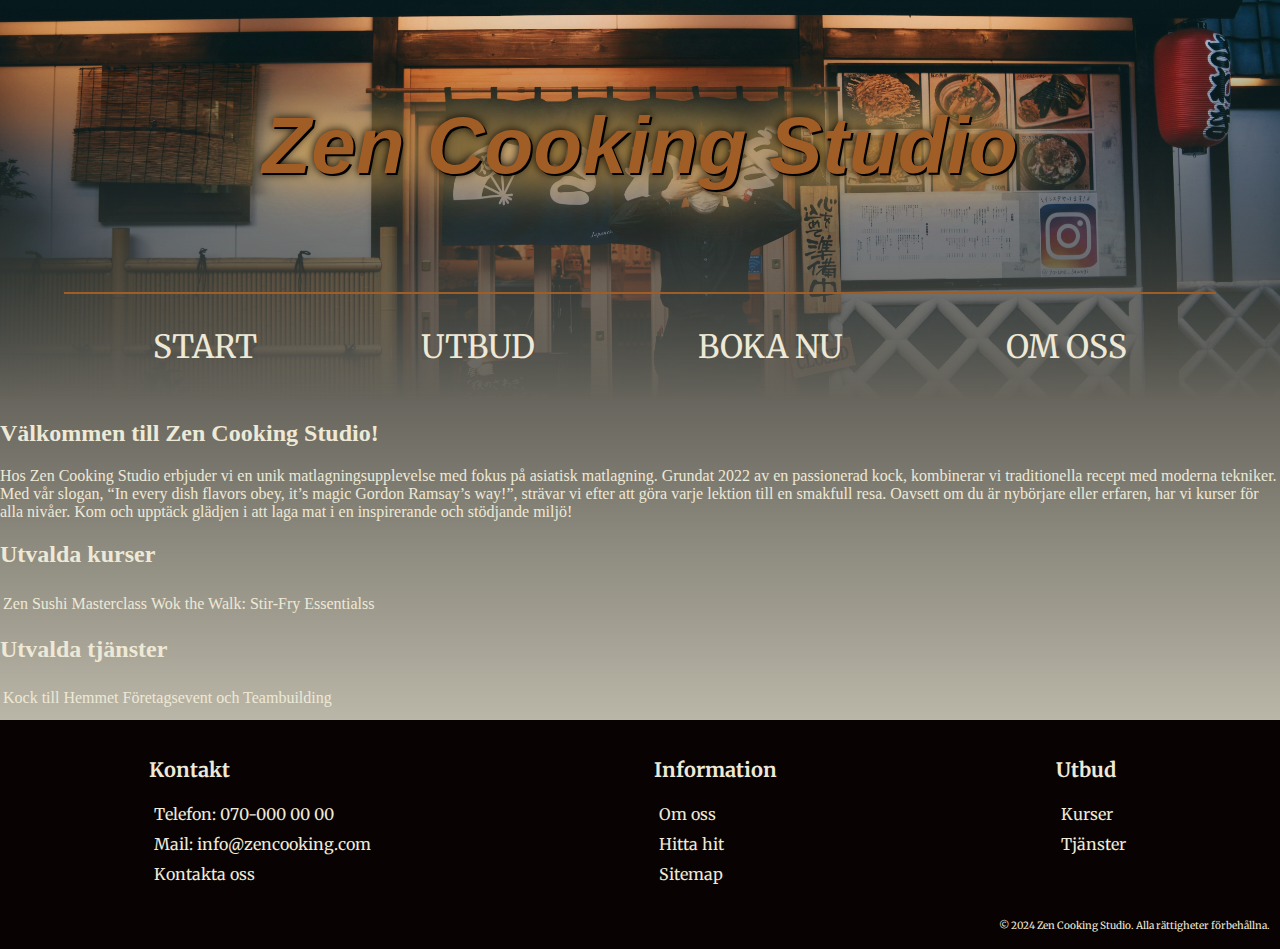
==== index.html @ c323c89d "removed padding from <a> elements, and added links in footer" ====
<!DOCTYPE html>
<html lang="sv">
<head>

    <title>Zen Cooking</title>
    <link rel="icon" href="img/icon.ico">
    <meta charset="utf-8">
    <link href="style/style.css" rel="stylesheet">
    <meta name="viewport" content="width=device-width, initial-scale=1.0">

    <link rel="preconnect" href="https://fonts.googleapis.com">
    <link rel="preconnect" href="https://fonts.gstatic.com" crossorigin>
    <link href="https://fonts.googleapis.com/css2?family=Kavivanar&family=Merriweather:ital,wght@0,300;0,400;0,700;0,900;1,300;1,400;1,700;1,900&family=PT+Serif+Caption:ital@0;1&family=Permanent+Marker&family=Rozha+One&display=swap" rel="stylesheet">


</head>
<body>
    <!--Meny i header, ska vara samma på varje sida-->
    <header>
        <img class="headerimg" src="img/ramenheaderimg.jpg" alt="ramen header image">
        <h1 class="glow">Zen Cooking Studio</h1>
        <section class="mobilemenu" hidden>
            <div class="offscreenmenu">
                <ul>
                    <li class="menuitem"><a href="index.html">Start</a></li>
                    <li class="menuitem"><a href="collection/service.html">Utbud</a></li>
                    <li class="menuitem"><a href="collection/booking.html">Boka nu</a></li>
                    <li class="menuitem"><a href="info/about.html">Om oss</a></li>
                </ul>
            </div>

            <nav>
                <img src="img/logo.png" alt="zen studio logo">
                <div class="hammenu">
                    <span></span>
                    <span></span>
                    <span></span>
                </div>
            </nav>

            <script src="./app.js"></script>
        </section>
        <hr>
        <section>
            <div class="containerheader">
                <div class="menuitem"><a href="index.html">Start</a></div>
                <div class="menuitem"><a href="collection/service.html">Utbud</a></div>
                <div class="menuitem"><a href="collection/booking.html">Boka nu</a></div>
                <div class="menuitem"><a href="info/about.html">Om oss</a></div>
            </div>
        </section>
    </header>
    <!--innehåll-->
    <main>
        <section>
            <!--Kort om företaget-->
            <h2>
                Välkommen till Zen Cooking Studio!
            </h2>
            <p>
                Hos Zen Cooking Studio erbjuder vi en unik matlagningsupplevelse med fokus på asiatisk matlagning.
                Grundat 2022 av en passionerad kock, kombinerar vi traditionella recept med moderna tekniker.
                Med vår slogan, “In every dish flavors obey, it’s magic Gordon Ramsay’s way!”, strävar vi efter att göra varje lektion till en smakfull resa.
                Oavsett om du är nybörjare eller erfaren, har vi kurser för alla nivåer. Kom och upptäck glädjen i att laga mat i en inspirerande och stödjande miljö!
            </p>
        </section>
        <section>
            <!--Kurser-->
            <h2>Utvalda kurser</h2>
            <table>
                <tr>
                    <td><!--Bild till sushi--></td>
                    <td><!--Bild wok--></td>
                </tr>
                <tr>
                    <td>Zen Sushi Masterclass</td>
                    <td>Wok the Walk: Stir-Fry Essentialss</td>
                </tr>
            </table>
        </section>
        <section>
            <!--Tjänster-->
            <h2>Utvalda tjänster</h2>
            <table>
                <tr>
                    <td><!--Bild till kock i hemmet--></td>
                    <td><!--Bild företagevent--></td>
                </tr>
                <tr>
                    <td>Kock till Hemmet</td>
                    <td>Företagsevent och Teambuilding</td>
                </tr>
            </table>
        </section>
    </main>
    <!--footer ska vara samma på alla sidor-->
    <footer>
        <section class="containerfooterrow">
            <div class="containerfootercontact">
                <h2>Kontakt</h2><!-- egen section, med adress telefon och mail-->
                    <div class="footeritem">Telefon: <a href="tel:0700000000">070-000 00 00</a></div><!--telefonnummer-->
                    <div class="footeritem">Mail: <a href="mailto:info@zencooking.com?subject=Meddelande från hemsidan">info@zencooking.com</a></div> <!--mail-->
                    <div class="footeritem"><a href="info/contact.html">Kontakta oss</a></div><!--Länk till hitta hit sidan-->
            </div>
            <div class="containerfooterinfo">
                <h2>Information</h2>
                    <div class="footeritem"><a href="info/about.html">Om oss</a></div> <!-- Länk till OM OSS sidan-->
                    <div class="footeritem"><a href="info/contact.html">Hitta hit</a></div> <!--Länk till hitta hit sidan-->
                    <div class="footeritem"><a href="#">Sitemap</a></div> <!-- Länk till SITEMAP-->
            </div>
            <div class="containerfooterinfo">
                <h2>Utbud</h2>
                <div class="footeritem"><a href="collection/service.html#cources">Kurser</a></div><!-- Länk till kurser och utbud id kurser-->
                <div class="footeritem"><a href="collection/service.html#services">Tjänster</a></div><!-- Länk till kurser och utbud id tjänster-->
            </div>
        </section>
        <section class="containerfootercopy">
            <p>&copy; 2024 Zen Cooking Studio. Alla rättigheter förbehållna.</p>
        </section>
    </footer>
</body>
</html>
---- style/style.css ----
/****************************************    HEADER    ****************************************/
/**---------------------------------------  BIGSCREEN  --------------------------------------**/
* {
    box-sizing: border-box;
    list-style: none;
    text-decoration: none;
}

a {
    color: #EEE9D6;
}

a:visited {
    color: #EEE9D6;
}

a:hover {
    border-radius: 30px;
    color: #A15D26;
    text-shadow: 1px 0 black,0 0 1em gray;
}

header {
    width: 100%;
    height: 400px;
    position: relative;
    overflow: hidden;
    padding: 0;
    margin: 0;
    font-family: "Merriweather", serif, Arial, sans-serif;
    font-weight: 400;
    font-style: normal;
}

hr {
    width: 90%;
    background-color: #A15D26;
    padding: 1px;
    border: none;
    justify-content: center;
}

header h1 {
    font-size: 500%;
    text-align: center;
    color: #A15D26;
    font-family: "permanent marker", Arial, sans-serif;
    font-style: italic;
    font-weight: 800;
    padding: 60px;
    margin: 40px;
    text-shadow: 2px 2px black, 0 0 10px black,0 0 50px orange, 0 0 60px #fff, 0 0 70px #A15D26;
}

.headerimg {
    width: 100%;
    height: 100%;
    object-fit: cover;
    position: absolute;
    top: auto;
    left: auto;
    z-index: -1;
    -webkit-mask-image: linear-gradient(#000000, transparent);
    mask-image: linear-gradient(#000000, transparent);
}

.menuitem {
    color: #EEE9D6;
    text-transform: uppercase;
    font-size: 200%;
    padding: 10px;
    margin: 10px;
    box-shadow: 100px;
    z-index: 1;
}

.containerheader {
    display: flex;
    flex-direction: row;
    align-items: center;
    justify-content: space-evenly;
    padding: 5px;
    margin: 5px;
}

.mobilemenu {
    display: none;
}
/**------------------------------------------------------------------------------------------**/


/**-------------------------------------  OFFSCREENMENU -------------------------------------**/
.offscreenmenu {
    background: linear-gradient(to bottom, #000000,#000000, transparent);
    width: 100%;
    position: fixed;
    top: -450px;
    display: flex;
    flex-direction: row;
    align-items: center;
    justify-content: left;
    text-align: left;
    font-size: 300%;
    transition: .2s ease;
    padding-bottom: 100px;
}

    .offscreenmenu.active {
        top: 0;
    }
/**------------------------------------------------------------------------------------------**/
/**-------------------------------------  HAMBURGERMENU -------------------------------------**/
nav {
    padding: 10px;
    display: flex;
    margin: 5px;
}

.hammenu {
    height: 50px;
    width: 40px;
    margin-left: auto;
    position: relative;
}

    .hammenu span {
        height: 5px;
        width: 100%;
        background: repeating-radial-gradient(#A15D26, transparent);
        border-radius: 25px;
        position: absolute;
        left: 50%;
        top: 50%;
        transform: translate(-50%, -50%);
        transition: .3s ease;
    }

        .hammenu span:nth-child(1) {
            top: 25%;
        }

        .hammenu span:nth-child(3) {
            top: 75%;
        }

    .hammenu.active span:nth-child(1) {
        top: 50%;
        transform: translate(-50%, -50%) rotate(45deg);
    }

    .hammenu.active span:nth-child(2) {
        opacity: 0;
    }

    .hammenu.active span:nth-child(3) {
        top: 50%;
        transform: translate(-50%, -50%) rotate(-45deg);
    }

/**------------------------------------------------------------------------------------------**/
/**********************************************************************************************/

/***************************************** FOOTER *********************************************/
footer {
    font-family: "Merriweather", serif, Arial, sans-serif;
    font-weight: 400;
    height: 200px;
    margin-bottom: 0;
    padding-bottom: 0;
}

    footer h2 {
        font-size: 20px;
    }

    footer p {
        font-size: 10px;
        justify-content: right;
        flex-direction: column-reverse;
    }

.footeritem {
    padding: 5px;
}

.containerfooterrow {
    justify-content: space-around;
    align-content: center;
    display: flex;
    background-color: #080203;
    flex-direction: row;
    padding: 10px;
    margin-top: 10px;
    volume: 3;
}

.containerfootercontact {
    justify-content: right;
    align-content: center;
    display: flex;
    background-color: #080203;
    flex-direction: column;
    padding: 10px;
    height: 30%;
}

.containerfooterinfo {
    justify-content: center;
    align-content: center;
    display: flex;
    background-color: #080203;
    flex-direction: column;
    padding: 10px;
    height: 30%;
}

.containerfootercopy {
    justify-content: space-between;
    align-content: center;
    display: flex;
    background-color: #080203;
    flex-direction: row-reverse;
    padding-right: 10px;
    height: 20%;
    margin-bottom: 0;
    padding-bottom: 0;
}




/**********************************************************************************************/
body {
    background: linear-gradient(to bottom, #000000, #EEE9D6);
    margin: 0;
    color: #EEE9D6;
}

/************************************************************************************/
/****************************************    Färger    ****************************************
    #A57960 Beige
    #3D0A06 Röd
    #EEE9D6 Vit
    #A15D26 Orange
    #091A00 Grön
    #080203 Svart



    #291f02

***********************************************************************************/




/**--------------------------------------  MIDIUMSCREEN  ------------------------------------**/
@media screen and (max-width:990px) {
    header {
        height: 225px;
    }

    .headerimg {
        height: 150px;
    }

    header h1 {
        font-size: 250%;
        padding: 30px;
        margin: 5px;
    }

    .menuitem {
        font-size: 125%;
        padding: 5px;
        margin: 5px;
    }

    .containerheader {
        display: flex;
        padding: 5px;
        margin: 5px;
    }

    .mobilemenu {
        display: none;
    }

    .containerfooterinfo {
        padding: 10px;
        font-size: 15px;
    }

    .containerfootercontact {
        padding: 10px;
        font-size: 15px;
    }

    footer h2 {
        font-size: 20px;
    }

    footer p {
        font-size: 7px;
    }

    .containerfooterrow {
        padding: 10px;
    }
}
/**------------------------------------------------------------------------------------------**/
/**--------------------------------------  SMALLSCREEN  -------------------------------------**/
@media screen and (max-width:550px) {
    header {
        height: 150px;
    }

    .headerimg {
        display: none;
    }

    header h1 {
        display: none;
        font-size: 150%;
        padding: 10px;
        margin: 10px;
        z-index: -1;
    }

    .menuitem {
        font-size: 30%;
        display: block;
        padding: 5px;
    }

    .containerheader {
        display: none;
    }

    .mobilemenu {
        display: block;
    }

    hr {
        background-color: #A15D26;
    }

    .containerfooterinfo {
        padding: 5px;
        font-size: 10px;
    }

    .containerfootercontact {
        padding: 5px;
        font-size: 10px;
    }

    footer h2 {
        font-size: 12px;
    }

    footer p {
        font-size: 5px;
    }

    .containerfooterrow {
        padding: 5px;
    }
    .containerfootercopy {
        height: 30px;
    }
}
/**------------------------------------------------------------------------------------------**/
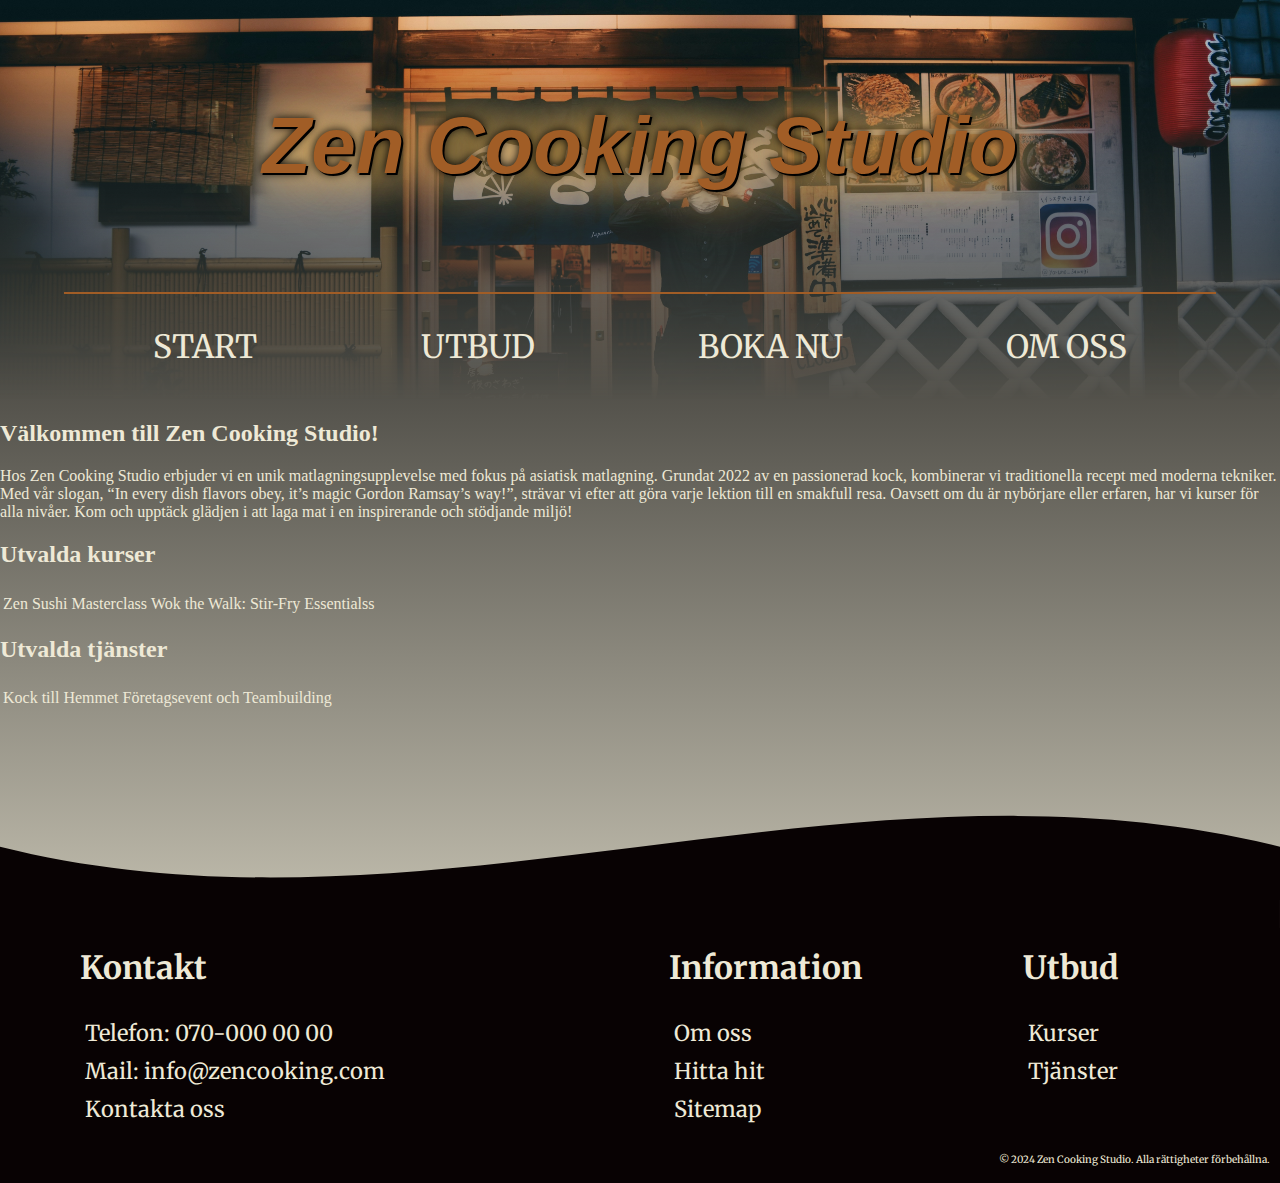
==== commit 809f8d6a: "added a wave above footer" ====
--- a/index.html
+++ b/index.html
@@ -94,24 +94,29 @@
         </section>
     </main>
     <!--footer ska vara samma på alla sidor-->
+    <div class="wave">
+        <svg viewBox="0 0 600 100">
+            <path d="M0,50 C200,100,400,0,600,50 S600,50 600,75 L600,100 L0,100 Z"></path>
+        </svg>
+    </div>
     <footer>
         <section class="containerfooterrow">
             <div class="containerfootercontact">
-                <h2>Kontakt</h2><!-- egen section, med adress telefon och mail-->
-                    <div class="footeritem">Telefon: <a href="tel:0700000000">070-000 00 00</a></div><!--telefonnummer-->
-                    <div class="footeritem">Mail: <a href="mailto:info@zencooking.com?subject=Meddelande från hemsidan">info@zencooking.com</a></div> <!--mail-->
-                    <div class="footeritem"><a href="info/contact.html">Kontakta oss</a></div><!--Länk till hitta hit sidan-->
+                <h2>Kontakt</h2>
+                <div class="footeritem">Telefon: <a href="tel:0700000000">070-000 00 00</a></div>
+                <div class="footeritem">Mail: <a href="mailto:info@zencooking.com?subject=Meddelande från hemsidan">info@zencooking.com</a></div>
+                <div class="footeritem"><a href="info/contact.html">Kontakta oss</a></div>
             </div>
             <div class="containerfooterinfo">
                 <h2>Information</h2>
-                    <div class="footeritem"><a href="info/about.html">Om oss</a></div> <!-- Länk till OM OSS sidan-->
-                    <div class="footeritem"><a href="info/contact.html">Hitta hit</a></div> <!--Länk till hitta hit sidan-->
-                    <div class="footeritem"><a href="#">Sitemap</a></div> <!-- Länk till SITEMAP-->
+                <div class="footeritem"><a href="info/about.html">Om oss</a></div>
+                <div class="footeritem"><a href="info/contact.html">Hitta hit</a></div>
+                <div class="footeritem"><a href="#">Sitemap</a></div> <!-- Länk till SITEMAP-->
             </div>
             <div class="containerfooterinfo">
                 <h2>Utbud</h2>
-                <div class="footeritem"><a href="collection/service.html#cources">Kurser</a></div><!-- Länk till kurser och utbud id kurser-->
-                <div class="footeritem"><a href="collection/service.html#services">Tjänster</a></div><!-- Länk till kurser och utbud id tjänster-->
+                <div class="footeritem"><a href="collection/service.html#cources">Kurser</a></div>
+                <div class="footeritem"><a href="collection/service.html#services">Tjänster</a></div>
             </div>
         </section>
         <section class="containerfootercopy">
--- a/style/style.css
+++ b/style/style.css
@@ -87,8 +87,6 @@
     display: none;
 }
 /**------------------------------------------------------------------------------------------**/
-
-
 /**-------------------------------------  OFFSCREENMENU -------------------------------------**/
 .offscreenmenu {
     background: linear-gradient(to bottom, #000000,#000000, transparent);
@@ -170,7 +168,8 @@
 }
 
     footer h2 {
-        font-size: 20px;
+        font-size: 32px;
+        margin-top: 5px;
     }
 
     footer p {
@@ -184,14 +183,12 @@
 }
 
 .containerfooterrow {
-    justify-content: space-around;
+    justify-content:  flex-end;
     align-content: center;
     display: flex;
     background-color: #080203;
     flex-direction: row;
-    padding: 10px;
-    margin-top: 10px;
-    volume: 3;
+    padding: 5px;
 }
 
 .containerfootercontact {
@@ -201,7 +198,10 @@
     background-color: #080203;
     flex-direction: column;
     padding: 10px;
+    padding-left: 75px;
     height: 30%;
+    font-size: 22px;
+    flex-grow: 50;
 }
 
 .containerfooterinfo {
@@ -211,7 +211,10 @@
     background-color: #080203;
     flex-direction: column;
     padding: 10px;
+    padding-right: 100px;
     height: 30%;
+    font-size: 22px;
+    flex-grow: 10;
 }
 
 .containerfootercopy {
@@ -223,10 +226,14 @@
     padding-right: 10px;
     height: 20%;
     margin-bottom: 0;
-    padding-bottom: 0;
-}
-
-
+}
+
+.wave {
+    position: relative;
+    bottom: -30px;
+    fill:#080203;
+    z-index: -1;
+}
 
 
 /**********************************************************************************************/
@@ -293,6 +300,7 @@
 
     .containerfootercontact {
         padding: 10px;
+        padding-left: 50px;
         font-size: 15px;
     }
 
@@ -347,11 +355,13 @@
 
     .containerfooterinfo {
         padding: 5px;
+        padding-right: 15px;
         font-size: 10px;
     }
 
     .containerfootercontact {
         padding: 5px;
+        padding-left: 15px;
         font-size: 10px;
     }
 
@@ -364,10 +374,17 @@
     }
 
     .containerfooterrow {
-        padding: 5px;
+        padding: 2px;
+        justify-content: flex-start;
     }
     .containerfootercopy {
         height: 30px;
     }
-}
-/**------------------------------------------------------------------------------------------**/
+    .wave {
+        position: relative;
+        bottom: -20px;
+        fill: #080203;
+        z-index: -1;
+    }
+}
+/**------------------------------------------------------------------------------------------**/
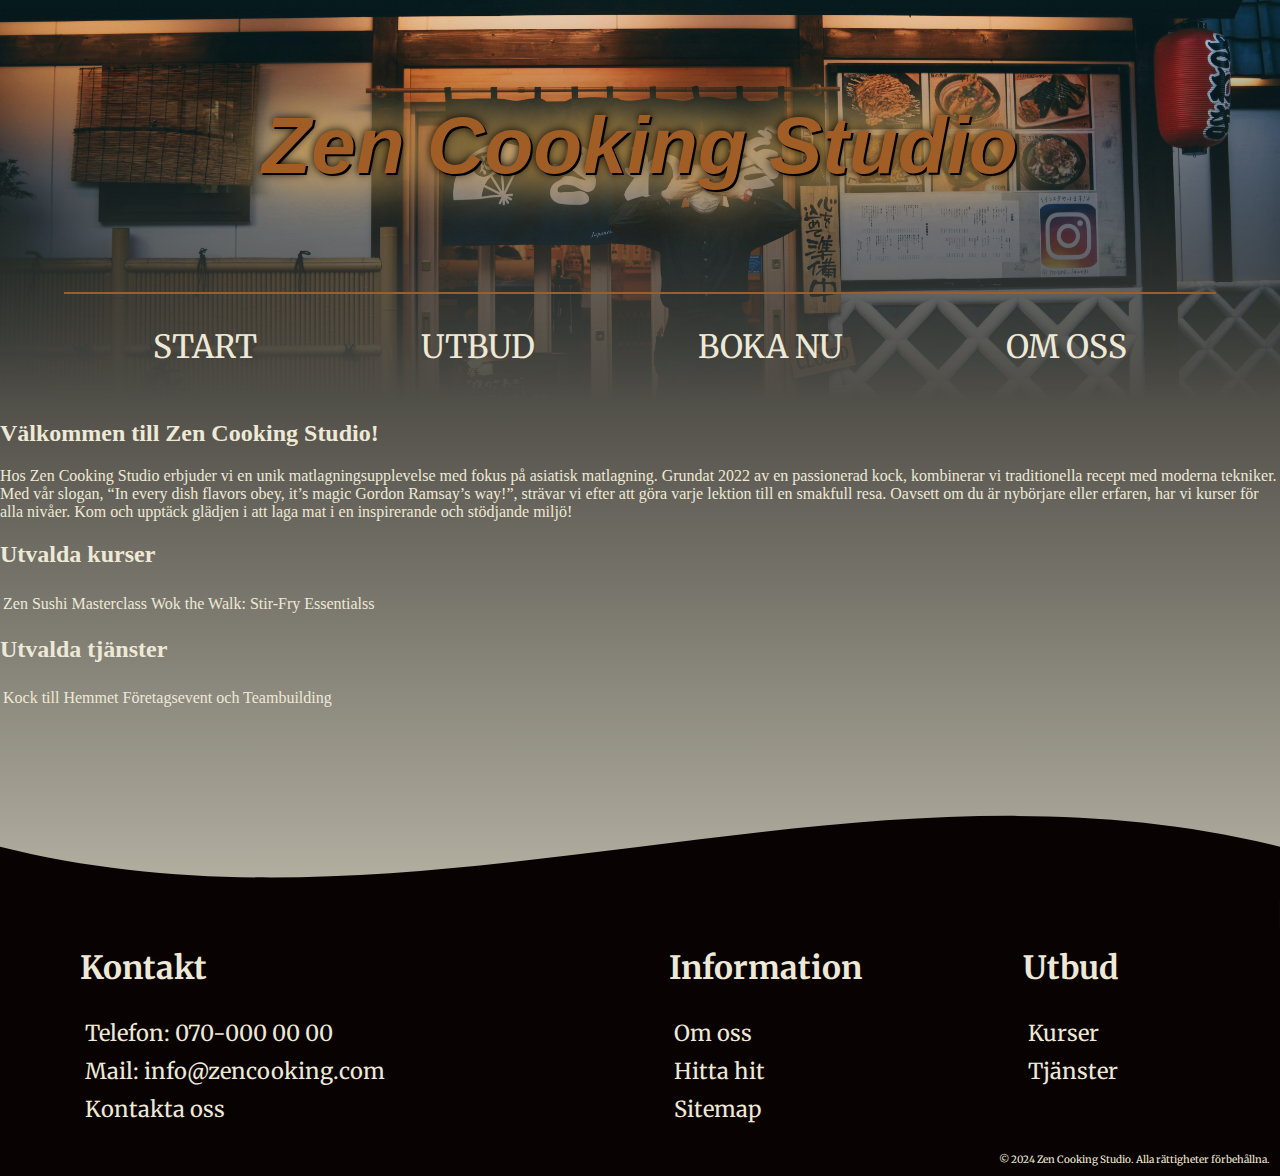
==== commit 6bfc1cfa: "ran index.html and style.css through validator and corrected some warnings/errors" ====
--- a/index.html
+++ b/index.html
@@ -19,7 +19,7 @@
     <header>
         <img class="headerimg" src="img/ramenheaderimg.jpg" alt="ramen header image">
         <h1 class="glow">Zen Cooking Studio</h1>
-        <section class="mobilemenu" hidden>
+        <div class="mobilemenu" hidden>
             <div class="offscreenmenu">
                 <ul>
                     <li class="menuitem"><a href="index.html">Start</a></li>
@@ -39,16 +39,16 @@
             </nav>
 
             <script src="./app.js"></script>
-        </section>
+        </div>
         <hr>
-        <section>
+        <div>
             <div class="containerheader">
                 <div class="menuitem"><a href="index.html">Start</a></div>
                 <div class="menuitem"><a href="collection/service.html">Utbud</a></div>
                 <div class="menuitem"><a href="collection/booking.html">Boka nu</a></div>
                 <div class="menuitem"><a href="info/about.html">Om oss</a></div>
             </div>
-        </section>
+        </div>
     </header>
     <!--innehåll-->
     <main>
@@ -100,11 +100,11 @@
         </svg>
     </div>
     <footer>
-        <section class="containerfooterrow">
+        <div class="containerfooterrow">
             <div class="containerfootercontact">
                 <h2>Kontakt</h2>
                 <div class="footeritem">Telefon: <a href="tel:0700000000">070-000 00 00</a></div>
-                <div class="footeritem">Mail: <a href="mailto:info@zencooking.com?subject=Meddelande från hemsidan">info@zencooking.com</a></div>
+                <div class="footeritem">Mail: <a href="mailto:info@zencooking.com?subject=Meddelande">info@zencooking.com</a></div>
                 <div class="footeritem"><a href="info/contact.html">Kontakta oss</a></div>
             </div>
             <div class="containerfooterinfo">
@@ -118,10 +118,10 @@
                 <div class="footeritem"><a href="collection/service.html#cources">Kurser</a></div>
                 <div class="footeritem"><a href="collection/service.html#services">Tjänster</a></div>
             </div>
-        </section>
-        <section class="containerfootercopy">
+        </div>
+        <div class="containerfootercopy">
             <p>&copy; 2024 Zen Cooking Studio. Alla rättigheter förbehållna.</p>
-        </section>
+        </div>
     </footer>
 </body>
 </html>--- a/style/style.css
+++ b/style/style.css
@@ -70,7 +70,6 @@
     font-size: 200%;
     padding: 10px;
     margin: 10px;
-    box-shadow: 100px;
     z-index: 1;
 }
 
@@ -162,7 +161,6 @@
 footer {
     font-family: "Merriweather", serif, Arial, sans-serif;
     font-weight: 400;
-    height: 200px;
     margin-bottom: 0;
     padding-bottom: 0;
 }
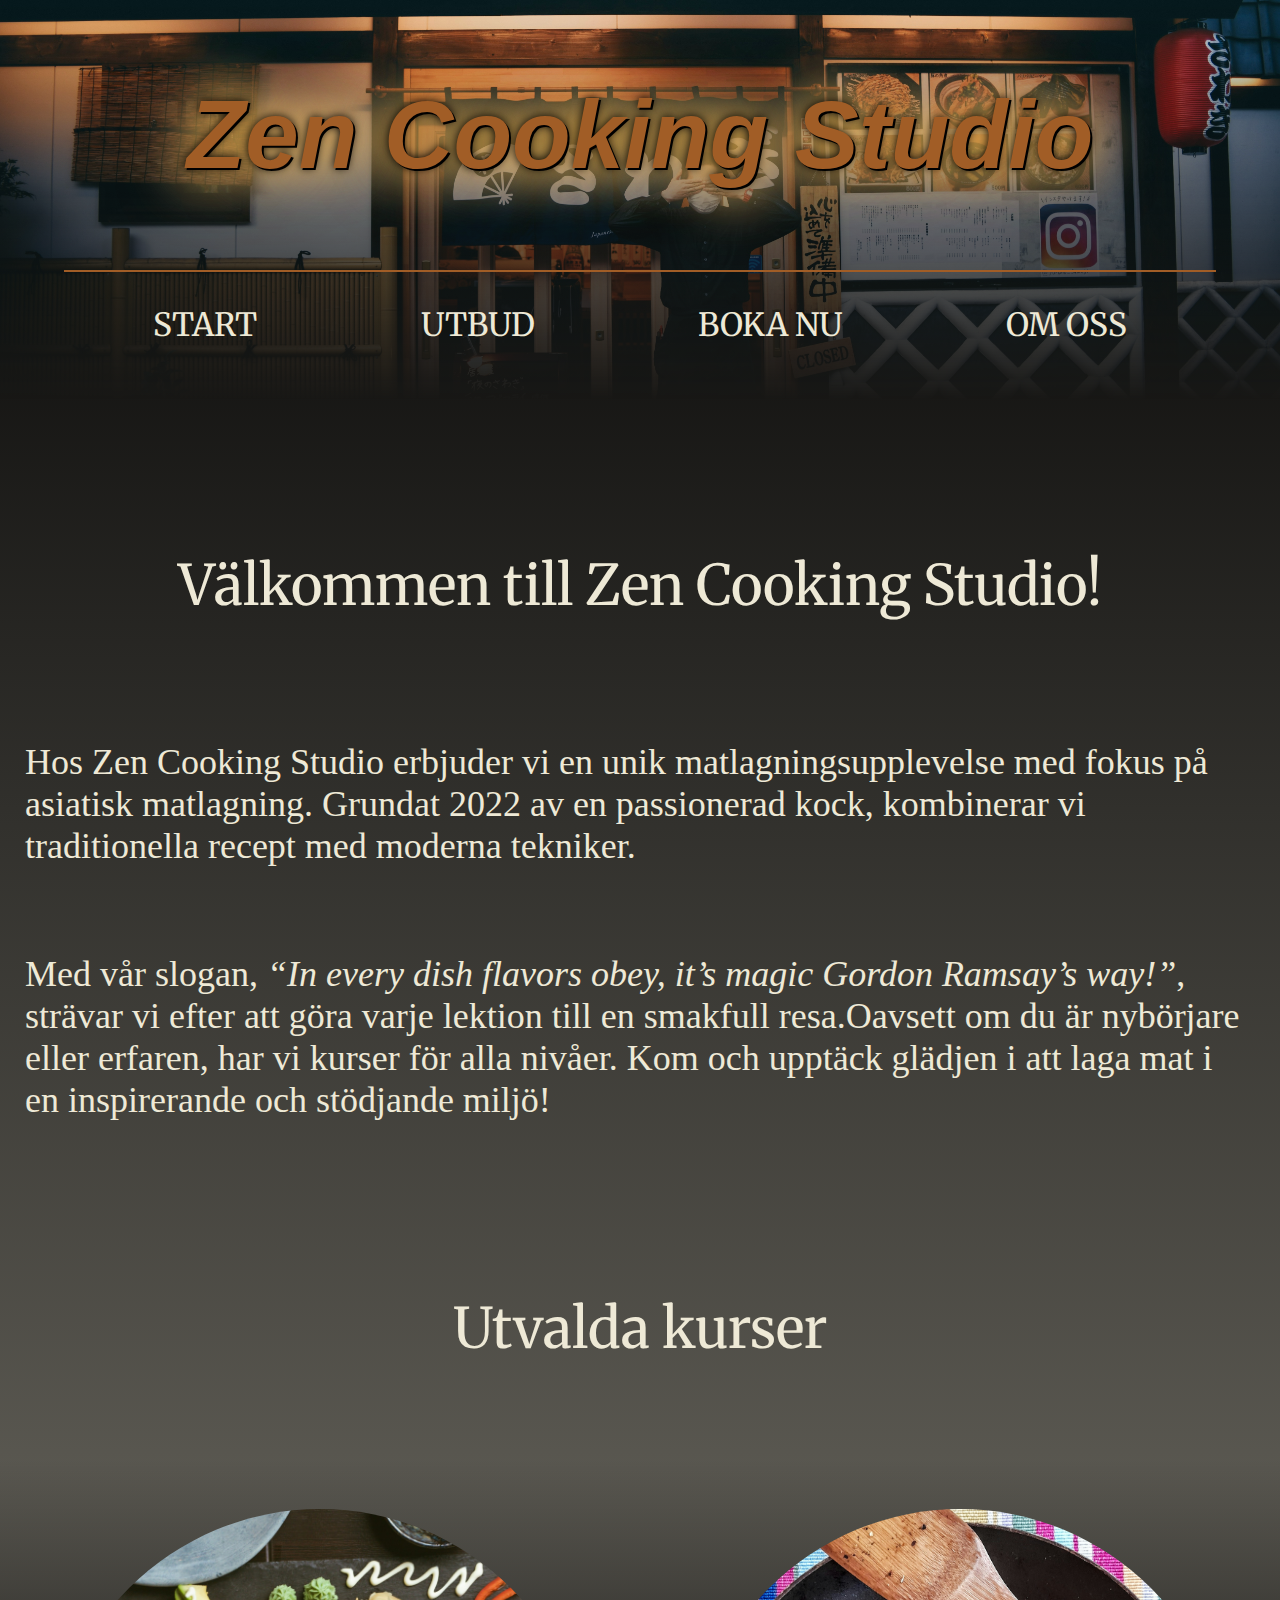
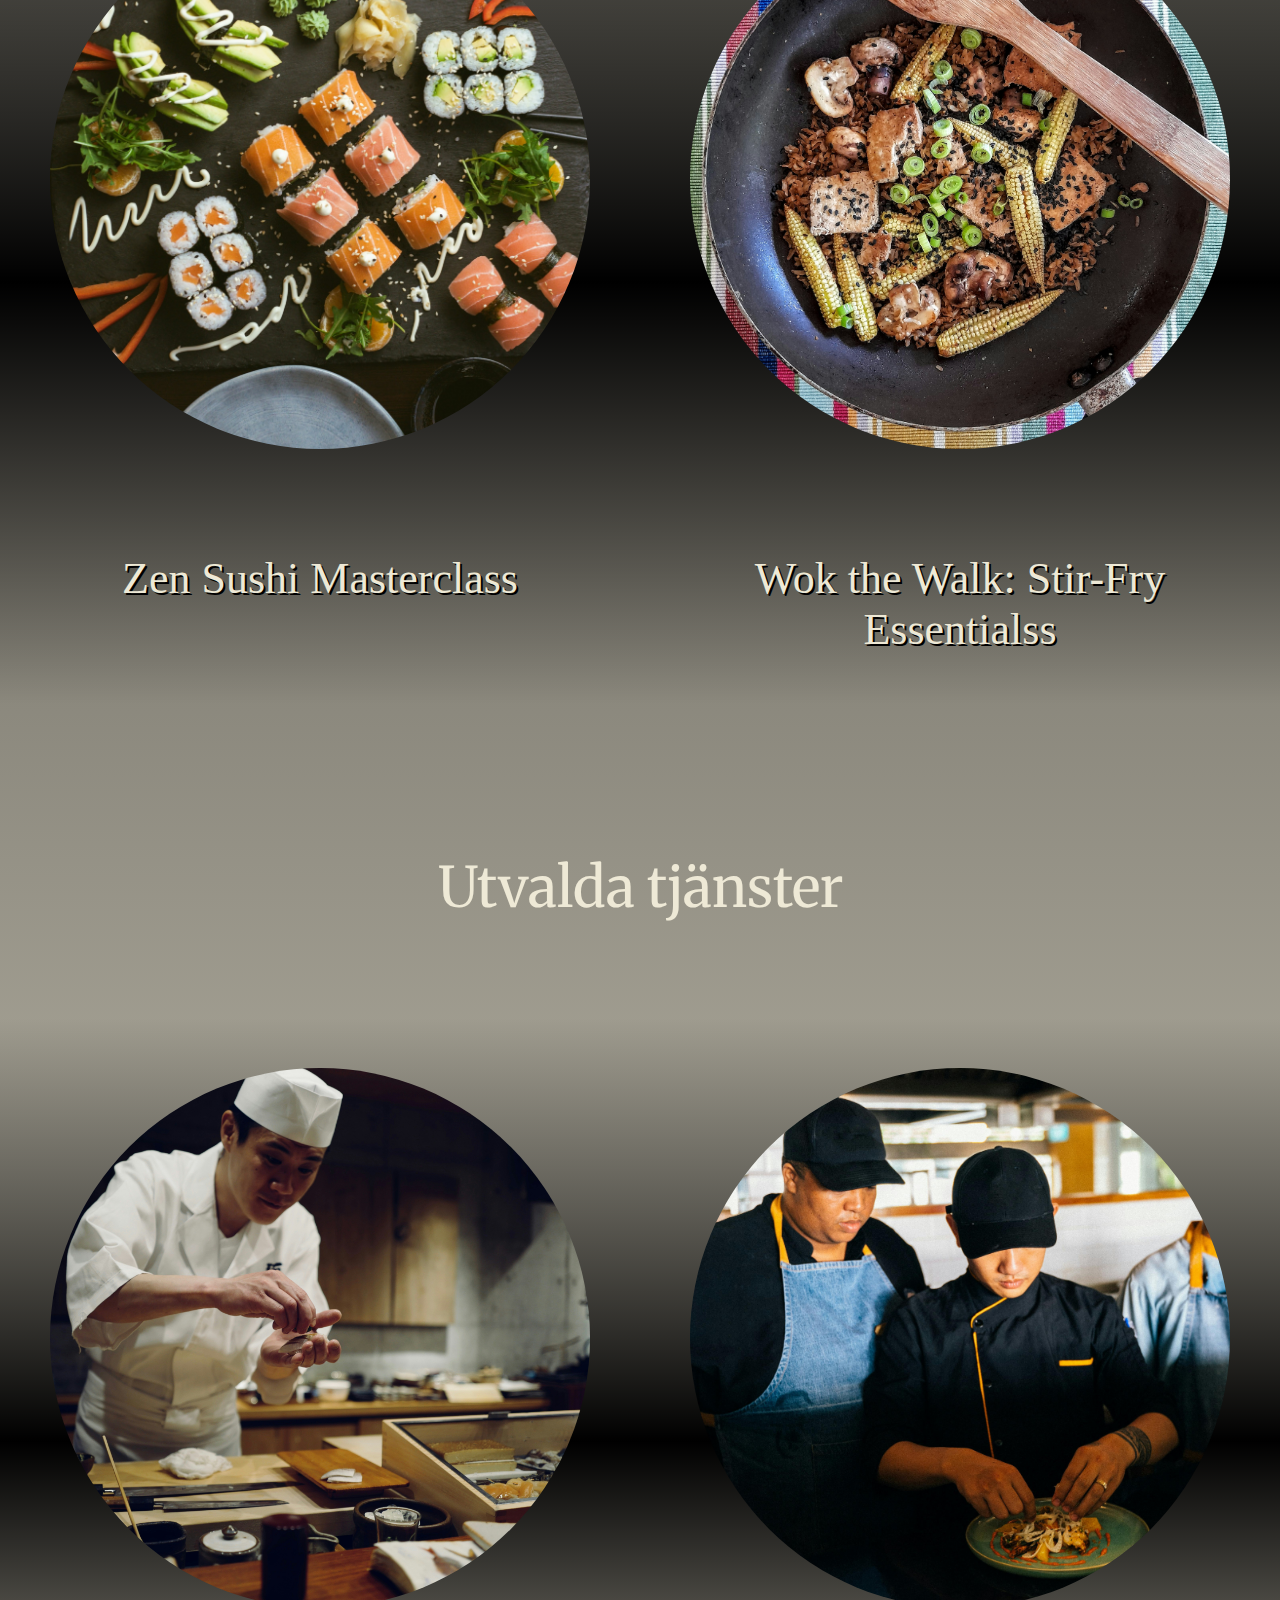
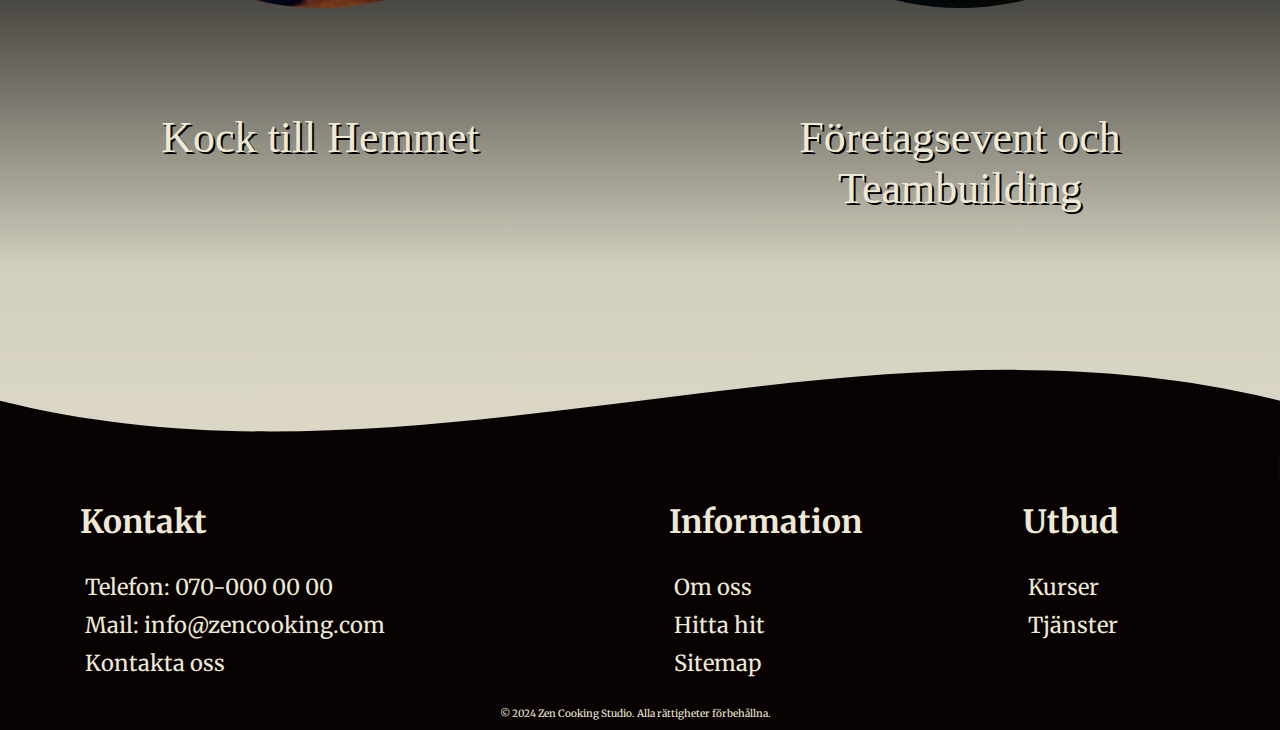
==== commit 0e59db9c: "added images of cources and services, changed id link in footer for every file, added links to celec" ====
--- a/index.html
+++ b/index.html
@@ -1,21 +1,16 @@
 <!DOCTYPE html>
 <html lang="sv">
 <head>
-
     <title>Zen Cooking</title>
+    <meta charset="utf-8">
     <link rel="icon" href="img/icon.ico">
-    <meta charset="utf-8">
     <link href="style/style.css" rel="stylesheet">
     <meta name="viewport" content="width=device-width, initial-scale=1.0">
-
     <link rel="preconnect" href="https://fonts.googleapis.com">
     <link rel="preconnect" href="https://fonts.gstatic.com" crossorigin>
     <link href="https://fonts.googleapis.com/css2?family=Kavivanar&family=Merriweather:ital,wght@0,300;0,400;0,700;0,900;1,300;1,400;1,700;1,900&family=PT+Serif+Caption:ital@0;1&family=Permanent+Marker&family=Rozha+One&display=swap" rel="stylesheet">
-
-
 </head>
 <body>
-    <!--Meny i header, ska vara samma på varje sida-->
     <header>
         <img class="headerimg" src="img/ramenheaderimg.jpg" alt="ramen header image">
         <h1 class="glow">Zen Cooking Studio</h1>
@@ -28,7 +23,6 @@
                     <li class="menuitem"><a href="info/about.html">Om oss</a></li>
                 </ul>
             </div>
-
             <nav>
                 <img src="img/logo.png" alt="zen studio logo">
                 <div class="hammenu">
@@ -37,7 +31,6 @@
                     <span></span>
                 </div>
             </nav>
-
             <script src="./app.js"></script>
         </div>
         <hr>
@@ -50,50 +43,41 @@
             </div>
         </div>
     </header>
-    <!--innehåll-->
     <main>
         <section>
-            <!--Kort om företaget-->
             <h2>
                 Välkommen till Zen Cooking Studio!
             </h2>
-            <p>
-                Hos Zen Cooking Studio erbjuder vi en unik matlagningsupplevelse med fokus på asiatisk matlagning.
-                Grundat 2022 av en passionerad kock, kombinerar vi traditionella recept med moderna tekniker.
-                Med vår slogan, “In every dish flavors obey, it’s magic Gordon Ramsay’s way!”, strävar vi efter att göra varje lektion till en smakfull resa.
-                Oavsett om du är nybörjare eller erfaren, har vi kurser för alla nivåer. Kom och upptäck glädjen i att laga mat i en inspirerande och stödjande miljö!
-            </p>
+            <p>Hos Zen Cooking Studio erbjuder vi en unik matlagningsupplevelse med fokus på asiatisk matlagning. Grundat 2022 av en passionerad kock, kombinerar vi traditionella recept med moderna tekniker.</p>
+            <p>Med vår slogan, <em> “In every dish flavors obey, it’s magic Gordon Ramsay’s way!”</em>, strävar vi efter att göra varje lektion till en smakfull resa.Oavsett om du är nybörjare eller erfaren, har vi kurser för alla nivåer. Kom och upptäck glädjen i att laga mat i en inspirerande och stödjande miljö!</p>
         </section>
         <section>
-            <!--Kurser-->
             <h2>Utvalda kurser</h2>
-            <table>
-                <tr>
-                    <td><!--Bild till sushi--></td>
-                    <td><!--Bild wok--></td>
-                </tr>
-                <tr>
-                    <td>Zen Sushi Masterclass</td>
-                    <td>Wok the Walk: Stir-Fry Essentialss</td>
-                </tr>
-            </table>
+            <div class="containercourses">
+                <div>
+                    <a href="collection/cources/sushimc.html "><img src="img/sushimcimg.jpg" class="selectedserviceitem" alt="sushi master class"></a>
+                    <div class="selectedserviceitem"><a href="collection/cources/sushimc.html ">Zen Sushi Masterclass</a></div>
+                </div>
+                <div>
+                    <img src="img/wok.jpg" class="selectedserviceitem" alt="wok class">
+                    <div class="selectedserviceitem">Wok the Walk: Stir-Fry Essentialss</div>
+                </div>
+            </div>
         </section>
         <section>
-            <!--Tjänster-->
             <h2>Utvalda tjänster</h2>
-            <table>
-                <tr>
-                    <td><!--Bild till kock i hemmet--></td>
-                    <td><!--Bild företagevent--></td>
-                </tr>
-                <tr>
-                    <td>Kock till Hemmet</td>
-                    <td>Företagsevent och Teambuilding</td>
-                </tr>
-            </table>
+            <div class="containercourses">
+                <div>
+                    <a href="collection/services/homechef.html "><img src="img/homechefimg.jpg" class="selectedserviceitem" alt="home chef image"></a>
+                    <div class="selectedserviceitem"><a href="collection/services/homechef.html ">Kock till Hemmet</a></div>
+                </div>
+                <div>
+                    <img src="img/businessevent.jpg" class="selectedserviceitem" alt="wok class">
+                    <div class="selectedserviceitem">Företagsevent och Teambuilding</div>
+                </div>
+            </div>
         </section>
     </main>
-    <!--footer ska vara samma på alla sidor-->
     <div class="wave">
         <svg viewBox="0 0 600 100">
             <path d="M0,50 C200,100,400,0,600,50 S600,50 600,75 L600,100 L0,100 Z"></path>
@@ -115,7 +99,7 @@
             </div>
             <div class="containerfooterinfo">
                 <h2>Utbud</h2>
-                <div class="footeritem"><a href="collection/service.html#cources">Kurser</a></div>
+                <div class="footeritem"><a href="collection/service.html#courses">Kurser</a></div>
                 <div class="footeritem"><a href="collection/service.html#services">Tjänster</a></div>
             </div>
         </div>
--- a/style/style.css
+++ b/style/style.css
@@ -30,6 +30,8 @@
     font-family: "Merriweather", serif, Arial, sans-serif;
     font-weight: 400;
     font-style: normal;
+    padding-bottom: 100px;
+    margin-bottom: 50px;
 }
 
 hr {
@@ -41,14 +43,14 @@
 }
 
 header h1 {
-    font-size: 500%;
+    font-size: 600%;
     text-align: center;
     color: #A15D26;
     font-family: "permanent marker", Arial, sans-serif;
     font-style: italic;
     font-weight: 800;
-    padding: 60px;
-    margin: 40px;
+    padding: 50px;
+    margin: 30px;
     text-shadow: 2px 2px black, 0 0 10px black,0 0 50px orange, 0 0 60px #fff, 0 0 70px #A15D26;
 }
 
@@ -85,6 +87,7 @@
 .mobilemenu {
     display: none;
 }
+
 /**------------------------------------------------------------------------------------------**/
 /**-------------------------------------  OFFSCREENMENU -------------------------------------**/
 .offscreenmenu {
@@ -170,7 +173,7 @@
         margin-top: 5px;
     }
 
-    footer p {
+    footer p{
         font-size: 10px;
         justify-content: right;
         flex-direction: column-reverse;
@@ -216,7 +219,7 @@
 }
 
 .containerfootercopy {
-    justify-content: space-between;
+    justify-content: space-evenly;
     align-content: center;
     display: flex;
     background-color: #080203;
@@ -232,13 +235,45 @@
     fill:#080203;
     z-index: -1;
 }
-
-
 /**********************************************************************************************/
+
+/***************************************** CONTENT ********************************************/
+
+.containercourses {
+    justify-content: center;
+    align-content: center;
+    flex-direction: row;
+    display: flex;
+    background: linear-gradient(transparent, black, transparent);
+}
+.selectedserviceitem {
+    width: 100%;
+    max-width: 900px; 
+    height: auto; 
+    padding: 50px;
+    border-radius: 50%;
+    font-size: 275%;
+    text-align: center;
+    text-shadow: 2px 2px black;
+}
+
 body {
     background: linear-gradient(to bottom, #000000, #EEE9D6);
     margin: 0;
     color: #EEE9D6;
+}
+main h2 {
+    text-align: center;
+    font-size: 350%;
+    font-family: "Merriweather", serif, Arial, sans-serif;
+    font-weight: 400;
+    font-style: normal;
+    padding-bottom:50px;
+    padding-top:100px;
+}
+main p {
+    font-size: 225%;
+    padding: 25px;
 }
 
 /************************************************************************************/
@@ -260,7 +295,7 @@
 
 
 /**--------------------------------------  MIDIUMSCREEN  ------------------------------------**/
-@media screen and (max-width:990px) {
+@media screen and (max-width:1120px) {
     header {
         height: 225px;
     }
@@ -270,8 +305,10 @@
     }
 
     header h1 {
-        font-size: 250%;
-        padding: 30px;
+        font-size: 300%;
+        padding: 0;
+        padding-bottom: 25px;
+        padding-top: 25px;
         margin: 5px;
     }
 
@@ -312,6 +349,20 @@
 
     .containerfooterrow {
         padding: 10px;
+    }
+    main h2 {
+        font-size: 200%;
+        padding: 25px;
+    }
+    .selectedserviceitem {
+        width: 100%;
+        height: auto;
+        padding: 20px;
+        font-size: 180%;
+    }
+    main p {
+        font-size: 140%;
+        padding: 18px;
     }
 }
 /**------------------------------------------------------------------------------------------**/
@@ -319,6 +370,8 @@
 @media screen and (max-width:550px) {
     header {
         height: 150px;
+        padding-bottom: 0;
+        margin: 0;
     }
 
     .headerimg {
@@ -384,5 +437,25 @@
         fill: #080203;
         z-index: -1;
     }
+    main h2 {
+        font-size: 125%;
+        padding: 10px;
+    }
+    .containercourses {
+        justify-content: center;
+        align-content: center;
+        flex-direction: column;
+        display: flex;
+    }
+    .selectedserviceitem {
+        width: 100%;
+        height: auto;
+        padding: 20px;
+        font-size: 125%;
+    }
+    main p {
+        font-size: 100%;
+        padding: 10px;
+    }
 }
 /**------------------------------------------------------------------------------------------**/
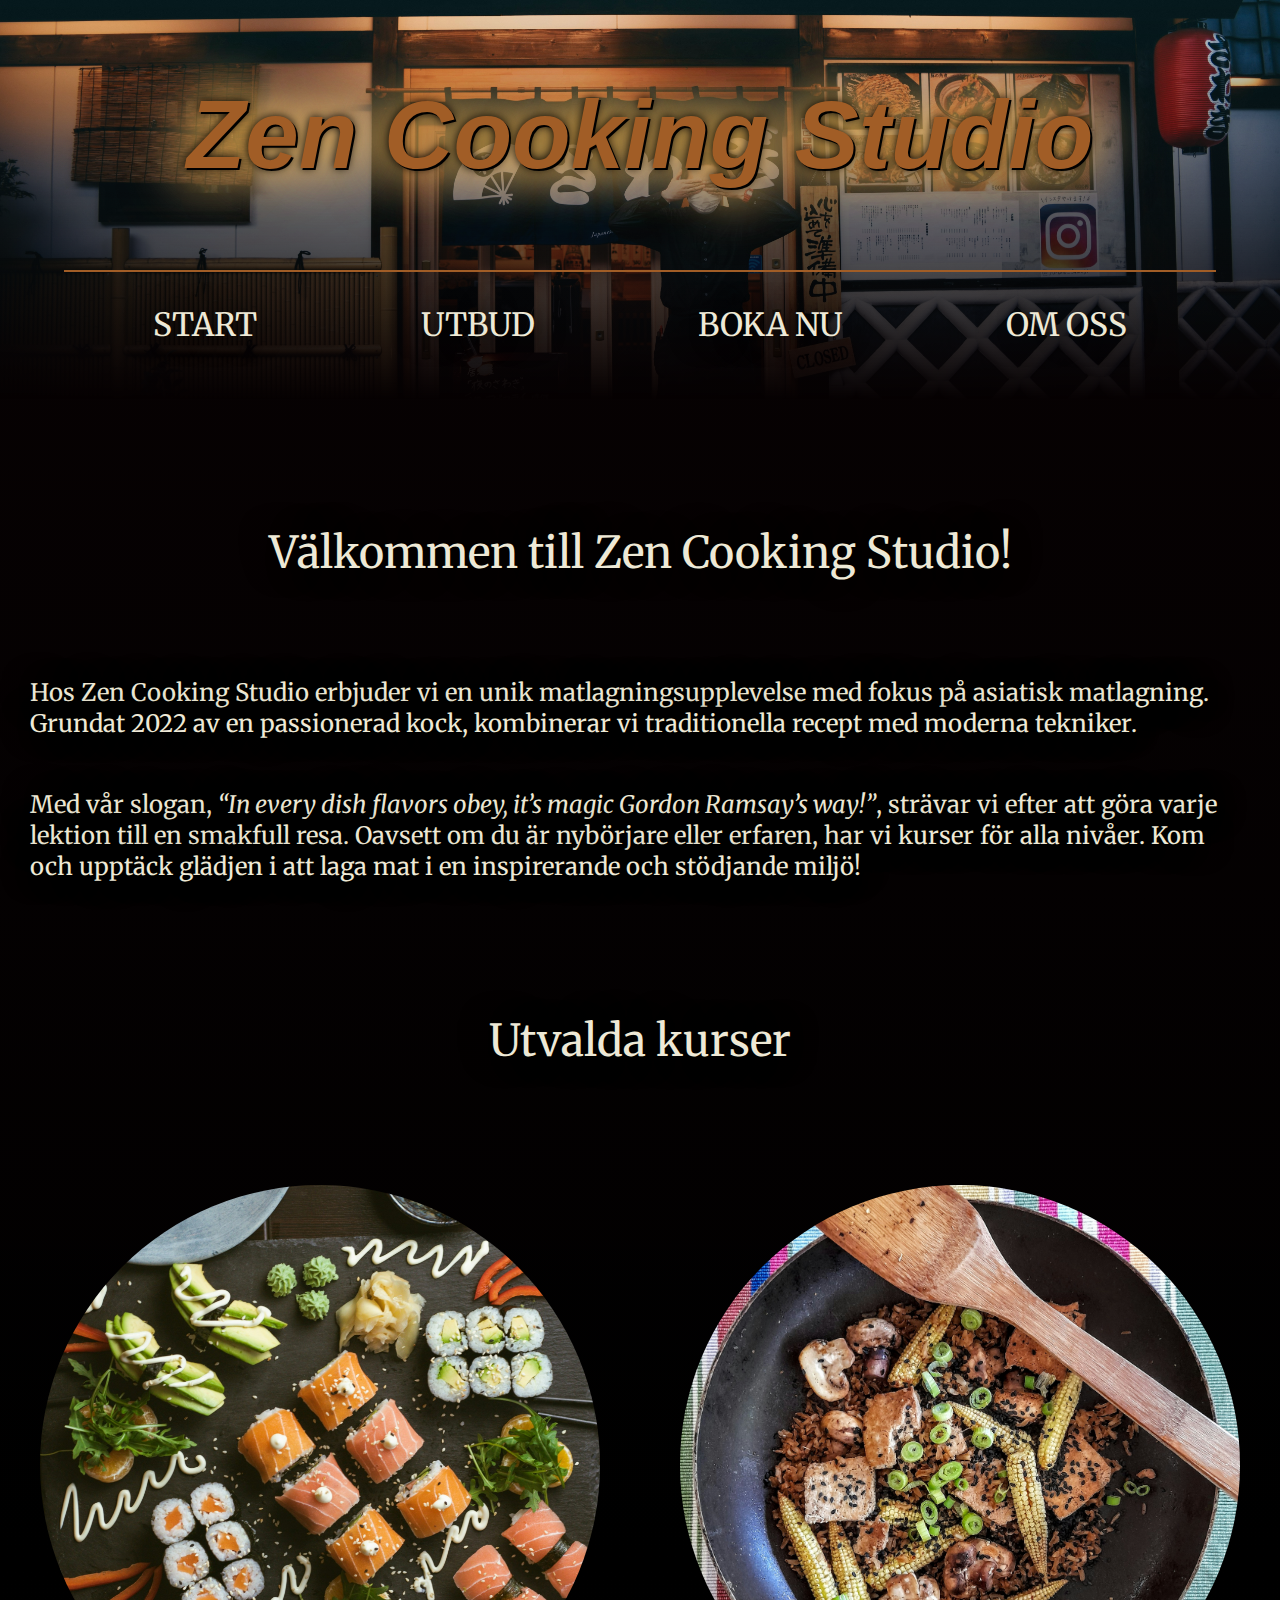
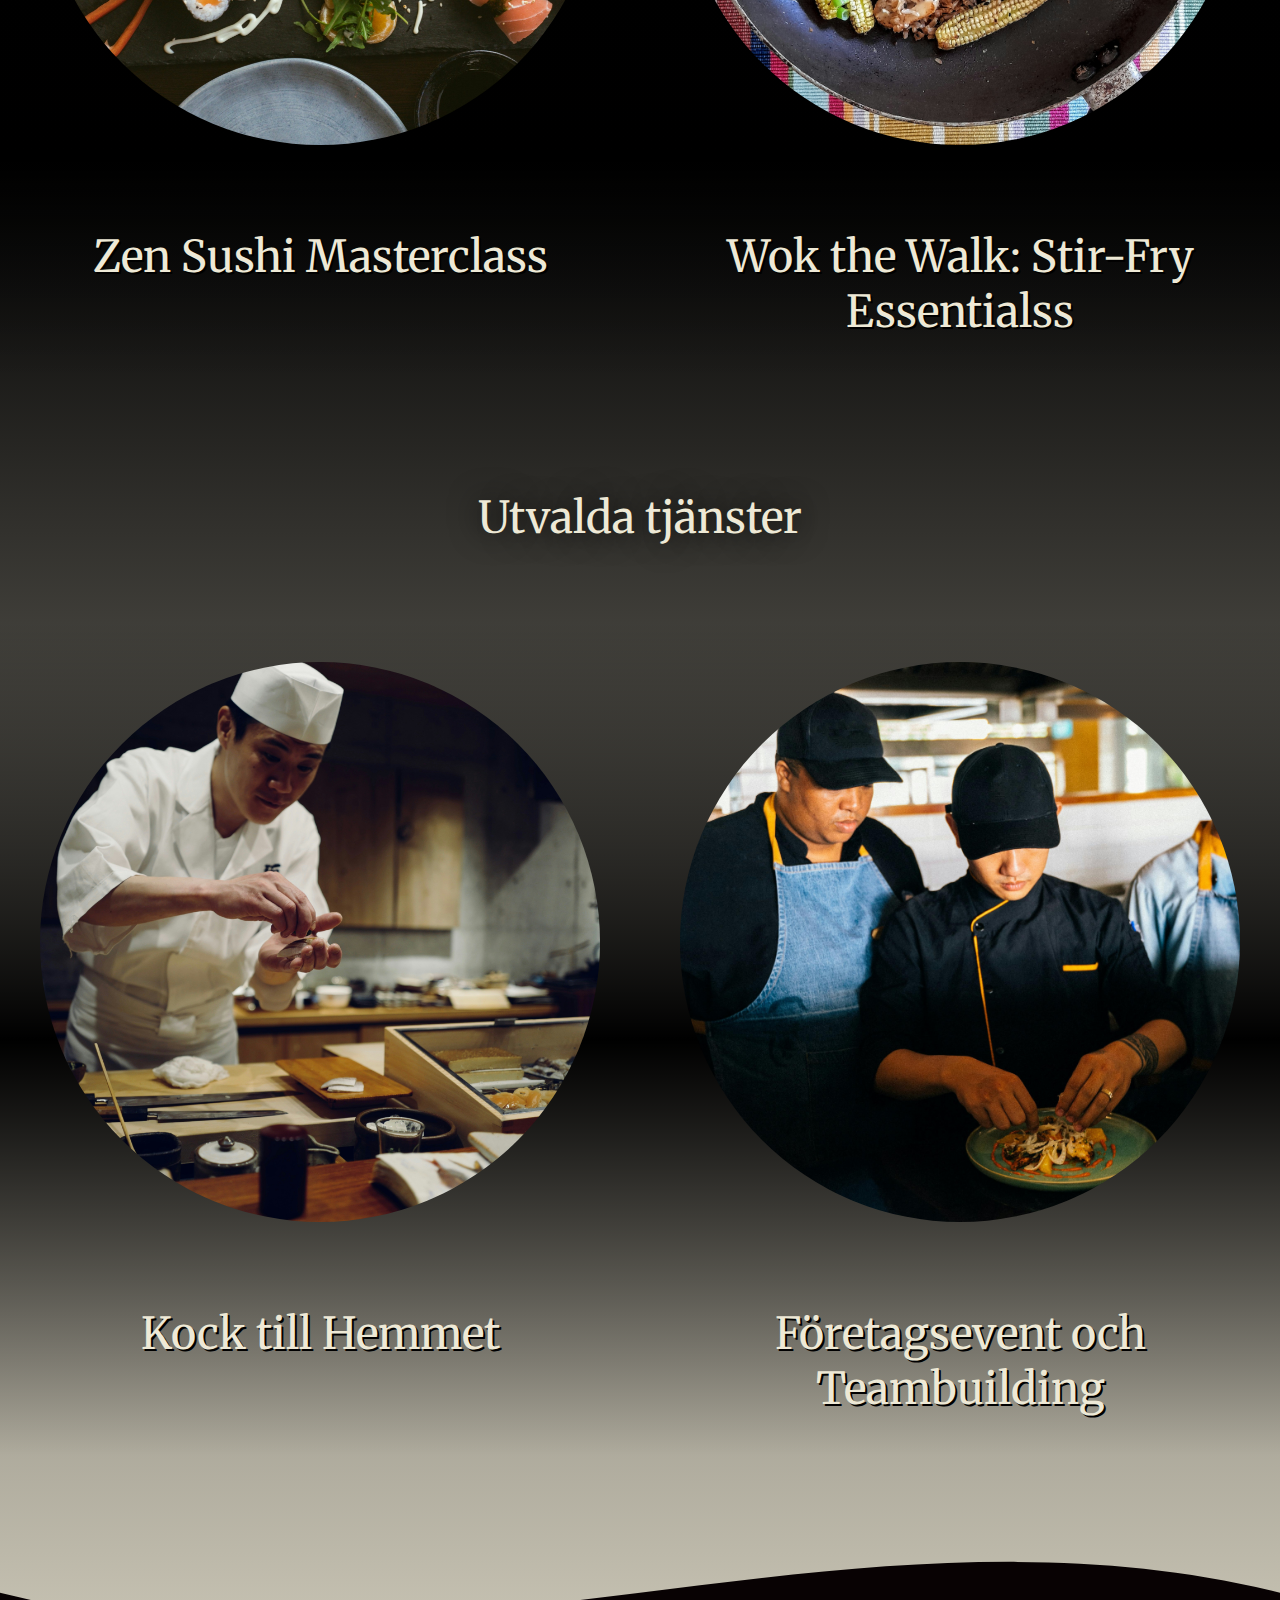
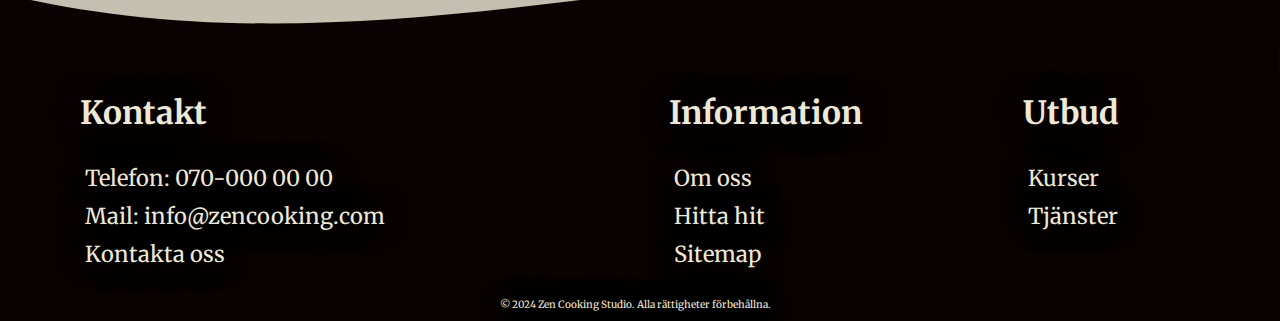
==== commit 81aee4df: "fixed link in service.html" ====
--- a/index.html
+++ b/index.html
@@ -49,7 +49,7 @@
                 Välkommen till Zen Cooking Studio!
             </h2>
             <p>Hos Zen Cooking Studio erbjuder vi en unik matlagningsupplevelse med fokus på asiatisk matlagning. Grundat 2022 av en passionerad kock, kombinerar vi traditionella recept med moderna tekniker.</p>
-            <p>Med vår slogan, <em> “In every dish flavors obey, it’s magic Gordon Ramsay’s way!”</em>, strävar vi efter att göra varje lektion till en smakfull resa.Oavsett om du är nybörjare eller erfaren, har vi kurser för alla nivåer. Kom och upptäck glädjen i att laga mat i en inspirerande och stödjande miljö!</p>
+            <p> Med vår slogan, <em> “In every dish flavors obey, it’s magic Gordon Ramsay’s way!”</em>, strävar vi efter att göra varje lektion till en smakfull resa. Oavsett om du är nybörjare eller erfaren, har vi kurser för alla nivåer. Kom och upptäck glädjen i att laga mat i en inspirerande och stödjande miljö!</p>
         </section>
         <section>
             <h2>Utvalda kurser</h2>
--- a/style/style.css
+++ b/style/style.css
@@ -240,7 +240,7 @@
 /***************************************** CONTENT ********************************************/
 
 .containercourses {
-    justify-content: center;
+    justify-content: space-evenly;
     align-content: center;
     flex-direction: row;
     display: flex;
@@ -248,32 +248,110 @@
 }
 .selectedserviceitem {
     width: 100%;
-    max-width: 900px; 
+    max-width: 650px; 
     height: auto; 
-    padding: 50px;
+    padding: 40px;
     border-radius: 50%;
     font-size: 275%;
     text-align: center;
     text-shadow: 2px 2px black;
+    align-items: center;
 }
 
 body {
-    background: linear-gradient(to bottom, #000000, #EEE9D6);
+    background: linear-gradient(to bottom, #080203, #000000, #EEE9D6);
     margin: 0;
     color: #EEE9D6;
+    font-family: "Merriweather", serif, Arial, sans-serif;
+    text-shadow: 0 0 30px black;
 }
 main h2 {
     text-align: center;
-    font-size: 350%;
-    font-family: "Merriweather", serif, Arial, sans-serif;
+    font-size: 275%;
     font-weight: 400;
     font-style: normal;
-    padding-bottom:50px;
-    padding-top:100px;
+    padding-bottom:40px;
+    padding-top:75px;
 }
 main p {
-    font-size: 225%;
-    padding: 25px;
+    font-size: 150%;
+    padding: 20px;
+    align-content:center;
+    margin: 10px;
+}
+main h3 {
+    text-align: center;
+    font-size: 230%;
+    font-weight: 300;
+    font-style: normal;
+    padding: 40px 0 30px 0;
+    margin: 0;
+}
+
+.containercolumn{
+    flex-direction: column;
+    display: flex;
+    align-items: center;
+    align-content: center;
+    padding: 30px 0px 30px 0px;
+}
+.courcecontent {
+    justify-content: space-evenly;
+    align-content: center;
+    align-items: center;
+    flex-direction: row;
+    display: flex;
+    text-align: center;
+}
+    .courcecontent > p, .courcecontent > div {
+        flex: 1;
+    }
+li {
+    font-size: 150%;
+    padding: 10px;
+    margin: 10px;
+}
+.formitem {
+    background-color: #EEE9D6;
+    width: 300px;
+    height: 50px;
+    border-radius: 10px;
+    font-size: 100%;
+    text-align: center;
+    font-weight: bold;
+    font-family: "Merriweather", serif, Arial, sans-serif;
+}
+.messageitem {
+    background-color: #EEE9D6;
+    width: 500px;
+    height: 100px;
+    border-radius: 10px;
+    font-size: 100%;
+    text-align: left;
+    font-weight: bold;
+    font-family: "Merriweather", serif, Arial, sans-serif;
+}
+.submititem {
+    background-color: #EEE9D6;
+    width: 100px;
+    height: 50px;
+    border-radius: 10px;
+    font-size: 100%;
+    text-align: center;
+    font-weight: 800;
+    font-family: "Merriweather", serif, Arial, sans-serif;
+}
+.containerform{
+    justify-content: flex-start;
+    flex-direction: row;
+    display: flex;
+}
+article p {
+    font-size: 100%;
+    margin: 0;
+}
+adress{
+    padding: 10px;
 }
 
 /************************************************************************************/
@@ -354,6 +432,12 @@
         font-size: 200%;
         padding: 25px;
     }
+    .containercourses {
+        justify-content: center;
+        align-items: center;
+        flex-direction: column;
+  display: flex;
+    }
     .selectedserviceitem {
         width: 100%;
         height: auto;
@@ -361,8 +445,40 @@
         font-size: 180%;
     }
     main p {
-        font-size: 140%;
-        padding: 18px;
+        font-size: 100%;
+        padding: 10px;
+    }
+    main h3 {
+        font-size: 125%;
+        font-style: normal;
+        padding: 20px 0 20px 0;
+    }
+    .courcecontent {
+        flex-direction: column;
+        padding: 25px;
+    }
+    li {
+        font-size: 100%;
+        padding: 7px;
+        margin: 7px;
+    }
+    .formitem {
+        width: 150px;
+        height: 30px;
+        font-size: 75%;
+    }
+
+    .messageitem {
+        width: 350px;
+        height: 75px;
+        border-radius: 10px;
+        font-size: 75%;
+    }
+
+    .submititem {
+        width: 75px;
+        height: 30px;
+        font-size: 75%;
     }
 }
 /**------------------------------------------------------------------------------------------**/
@@ -454,8 +570,39 @@
         font-size: 125%;
     }
     main p {
-        font-size: 100%;
+        font-size: 80%;
         padding: 10px;
+        margin: 5px;
+    }
+    main h3 {
+        font-size: 110%;
+        padding: 10px 0 10px 0;
+    }
+    .courcecontent {
+        flex-direction: column;
+        padding: 15px;
+    }
+    li {
+        font-size: 80%;
+        padding: 5px;
+        margin: 5px;
+    }
+    .formitem {
+        width: 150px;
+        height: 30px;
+        font-size: 50%;
+    }
+
+    .messageitem {
+        width: 150px;
+        height: 50px;
+        font-size: 50%;
+    }
+
+    .submititem {
+        width: 75px;
+        height: 30px;
+        font-size: 50%;
     }
 }
 /**------------------------------------------------------------------------------------------**/
